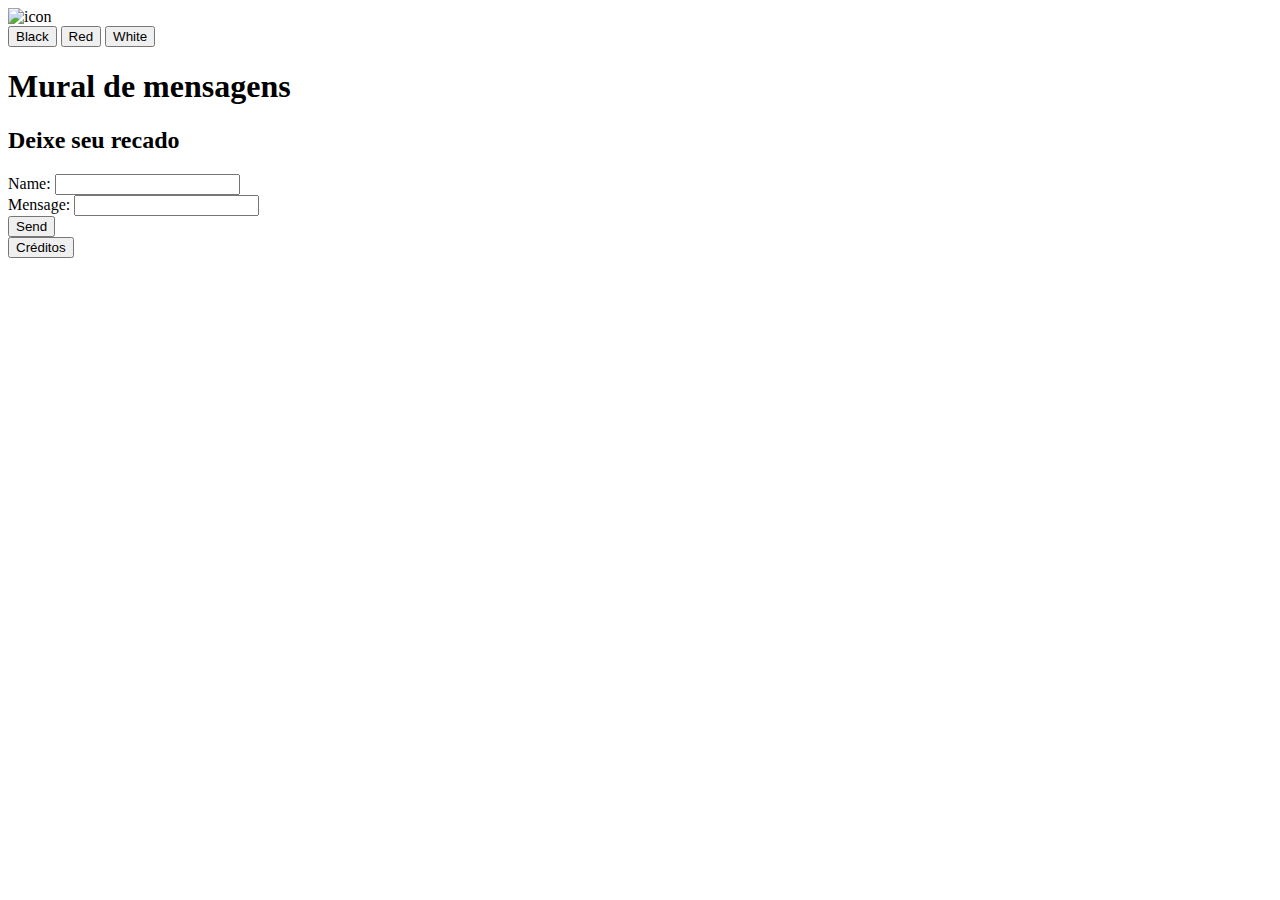
==== html/index.html @ e1947a63 "mudança rodapé" ====
<!DOCTYPE html>
<html>

    <head>

        <title> AV1 </title>
        <link rel="stylesheet" href="../css/style.css">
        <script type=""></script>
        <meta charset="utf-8">

    </head>

    <body>
        <div class="header">

            <img class="icon" src="../imgs/rocket.png" alt="icon" >

            <div class="background_Color_Buttons">
                <button class="b1" onclick="set_Color(1)"> Black </button>
                <button class="b2" onclick="set_Color(2)"> Red </button> 
                <button class="b3" onclick="set_Color(3)"> White </button> 
            </div>
            
            <script>

                function set_Color(num) {
                    if(num == 1) {
                        document.querySelector("body").style.background = "Black";
                        document.querySelector("body").style.color = "White";
                    }

                    if(num == 2) {
                        document.querySelector("body").style.background = "Red";
                        document.querySelector("body").style.color = "Initial";
                    }

                    if(num == 3) {
                        document.querySelector("body").style.background = "Initial";
                        document.querySelector("body").style.color = "Initial";
                    }
                }

            </script>
         

        </div>

        <h1> Mural de mensagens</h1>
        <h2>Deixe seu recado</h2>

        <form action="/pagina-processa-dados-do-form" method="post">
            <div>
                <label for="name"> Name: </label>
                <input type="text" id="name"/>
            </div>
            
            <div>
                <label for="msg"> Mensage: </label>
                <input type="text" id="msg"/>
            </div>

            <div class="button">
                <button class="btn_Send_Menssage" type="submit" onclick="create_Menssage()">Send</button>
            </div>

            <script>
                function create_Menssage() {

                    var box = document.createElement("div");
                    var name = document.getElementById("name").value;
                    var menssage = document.getElementById("msg").value;
                    
                    document.write(name + ":" + menssage);
                    
                }

            </script>
        </form>

        <script>
            if (document.querySelector("body").style.background == "Black") {
                document.querySelector("btn_Send_Menssage").style.background = "White";
            }
        </script>
        
         <footer>

            <div class="rodapé">

                 <button class="b4" onclick="abrir_Janela()"> Créditos </button>

            </div>
            
            <script type="text/javascript">

                function abrir_Janela() {
                     window.open('time.html','time','toolbar=no,location=no,status=no,menubar=no,scrollbars=no,resizable=no,width=500,height=500')
                 }

            </script>

        </footer>


            

    </body>

</html>
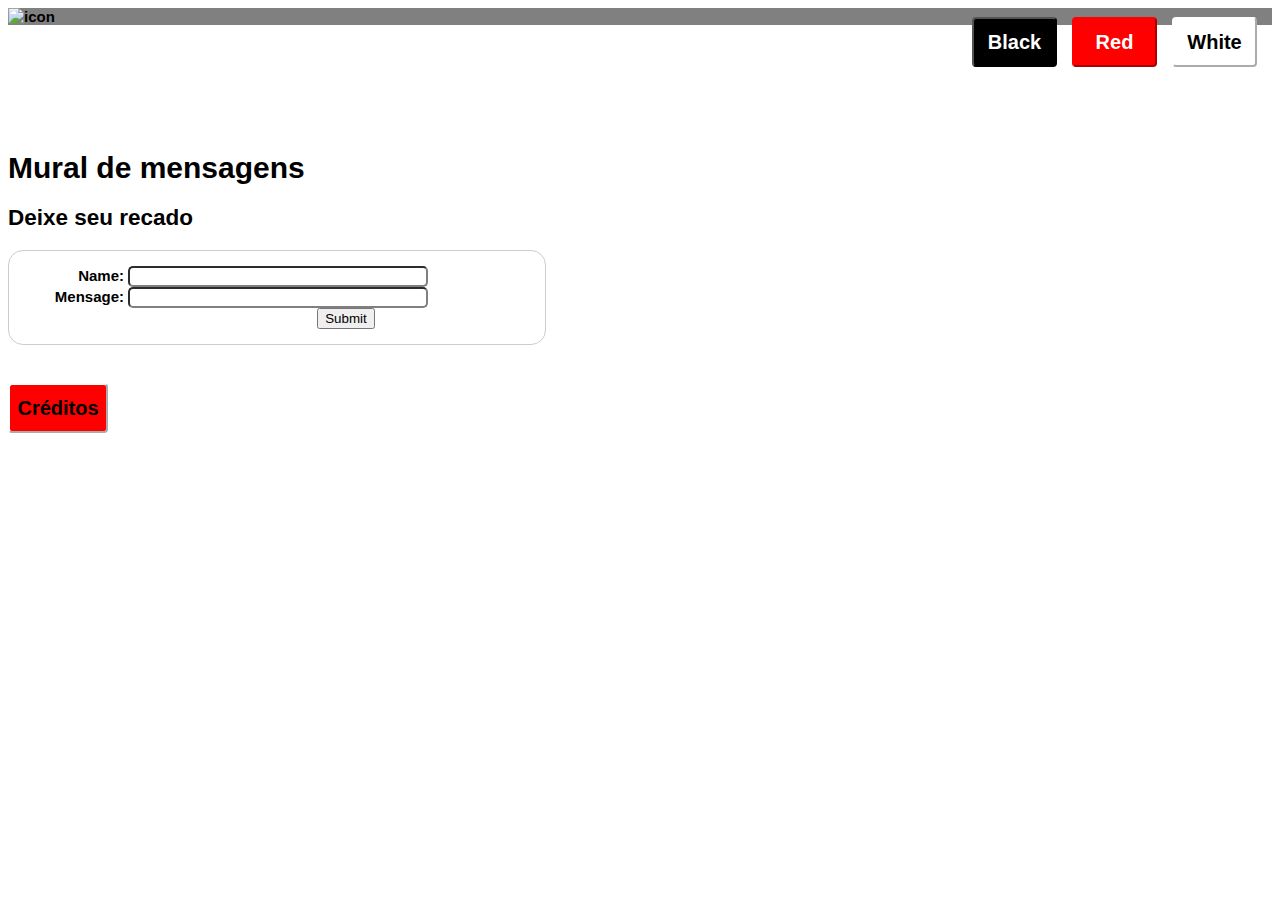
==== commit 432afcfe: "Chat functions" ====
--- a/html/index.html
+++ b/html/index.html
@@ -7,7 +7,7 @@
         <link rel="stylesheet" href="../css/style.css">
         <script type=""></script>
         <meta charset="utf-8">
-
+                <script type="text/javascript" src="../js/chat.js"></script>
     </head>
 
     <body>
@@ -44,44 +44,29 @@
          
 
         </div>
+        <div>
+            <h1> Mural de mensagens</h1>
+            <h2>Deixe seu recado</h2>
 
-        <h1> Mural de mensagens</h1>
-        <h2>Deixe seu recado</h2>
+            <div>
+                <form name="message" action="">
+                    <label id = "inputname" for="name"> Name: </label>
+                    <input name="username" type="text" id="username" />
+                    
+                    <label id = "inputmsg" for="msg"> Mensage: </label>
+                    <input name="usermsg" type="text" id="usermsg" />
 
-        <form action="/pagina-processa-dados-do-form" method="post">
-            <div>
-                <label for="name"> Name: </label>
-                <input type="text" id="name"/>
-            </div>
-            
-            <div>
-                <label for="msg"> Mensage: </label>
-                <input type="text" id="msg"/>
+                    <div class="button">
+                        <button type="button" onclick="SendMessage()">Submit</button>
+                    </div>
+
+                </form>
             </div>
 
-            <div class="button">
-                <button class="btn_Send_Menssage" type="submit" onclick="create_Menssage()">Send</button>
+            <div id = "muralmessage">
+                
             </div>
-
-            <script>
-                function create_Menssage() {
-
-                    var box = document.createElement("div");
-                    var name = document.getElementById("name").value;
-                    var menssage = document.getElementById("msg").value;
-                    
-                    document.write(name + ":" + menssage);
-                    
-                }
-
-            </script>
-        </form>
-
-        <script>
-            if (document.querySelector("body").style.background == "Black") {
-                document.querySelector("btn_Send_Menssage").style.background = "White";
-            }
-        </script>
+        </div>
         
          <footer>
 
--- a/css/style.css
+++ b/css/style.css
@@ -0,0 +1,112 @@
+
+body {
+    font-family: sans-serif;
+    font-size: 15px;
+    font-weight: bold;
+    
+}
+.header {
+    display: inline-flexbox;
+    position: relative;
+    background-color: gray;
+}
+.icon {
+    height: 6%; 
+    width: 6%;
+}
+.background_Color_Buttons {
+    display: inline-flex;
+    position: relative;
+    float: right;
+    
+}
+.b1 {
+    font-size: 20px;
+    font-weight: bold;
+    background-color: black;
+    color: white;
+    width: 100px;
+    height: 50px;
+    border-radius: 4px;
+    cursor: pointer;
+    margin-right: 5%;
+    margin-top: 3%;
+}
+.b2 {
+    font-size: 20px;
+    font-weight: bold;
+    background-color: red;
+    color: white;
+    width: 100px;
+    height: 50px;
+    border-radius: 4px;
+    border-color: red;
+    cursor: pointer;
+    margin-right: 5%;
+    margin-top: 3%;
+}
+.b3 {
+    font-size: 20px;
+    font-weight: bold;
+    background-color: white;
+    color: black;
+    width: 100px;
+    height: 50px;
+    border-radius: 4px;
+    border-color: white;
+    cursor: pointer;
+    margin-right: 5%;
+    margin-top: 3%;
+}
+.b4 {
+    font-size: 20px;
+    font-weight: bold;
+    background-color: red;
+    color: black;
+    width: 100px;
+    height: 50px;
+    border-radius: 4px;
+    border-color: white;
+    cursor: pointer;
+    margin-right: 5%;
+    margin-top: 3%;
+}
+h1 {
+    margin-top: 10%;
+}
+form {
+    width: 40%;
+    /* Para ver as bordas do formulário */
+    padding: 1em;
+    border: 1px solid #CCC;
+    border-radius: 1em;
+}
+form div + div {
+    margin-top: 10px;
+}
+label {
+    
+    display: inline-block;
+    width: 100px;
+    text-align: right;
+}
+input {
+    width: 300px;
+    box-sizing: border-box;
+    border-radius: 5px ;
+    border-color: gray;
+}
+.button {
+    margin-left: 58%;
+    
+}
+.btn_Send_Menssage {
+    font-size: 16px;
+    font-weight: bold;
+    background-color: black;
+    color: white;
+    width: 100px;
+    height: 40px;
+    border-radius: 4px;
+    border-color: black;
+}
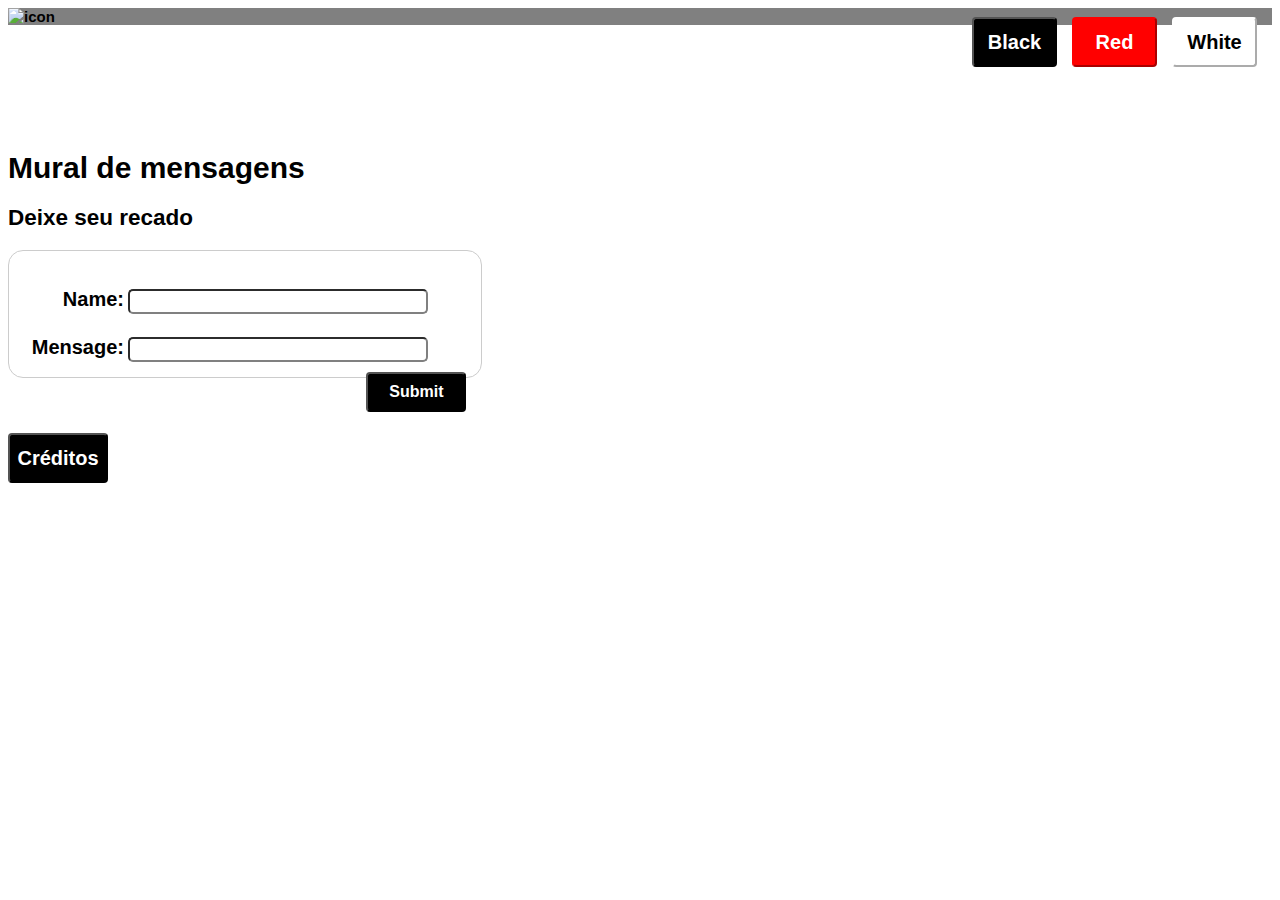
==== commit 2c897827: "organizado" ====
--- a/html/index.html
+++ b/html/index.html
@@ -8,6 +8,8 @@
         <script type=""></script>
         <meta charset="utf-8">
                 <script type="text/javascript" src="../js/chat.js"></script>
+                <script type="text/javascript" src="../js/changeBackgroundColor.js"></script>
+                <script type="text/javascript" src="../js/pop-up.js"></script>
     </head>
 
     <body>
@@ -21,34 +23,13 @@
                 <button class="b3" onclick="set_Color(3)"> White </button> 
             </div>
             
-            <script>
+        </div>
 
-                function set_Color(num) {
-                    if(num == 1) {
-                        document.querySelector("body").style.background = "Black";
-                        document.querySelector("body").style.color = "White";
-                    }
-
-                    if(num == 2) {
-                        document.querySelector("body").style.background = "Red";
-                        document.querySelector("body").style.color = "Initial";
-                    }
-
-                    if(num == 3) {
-                        document.querySelector("body").style.background = "Initial";
-                        document.querySelector("body").style.color = "Initial";
-                    }
-                }
-
-            </script>
-         
-
-        </div>
-        <div>
+        <div class="container">
             <h1> Mural de mensagens</h1>
             <h2>Deixe seu recado</h2>
 
-            <div>
+            <div class="form">
                 <form name="message" action="">
                     <label id = "inputname" for="name"> Name: </label>
                     <input name="username" type="text" id="username" />
@@ -57,7 +38,7 @@
                     <input name="usermsg" type="text" id="usermsg" />
 
                     <div class="button">
-                        <button type="button" onclick="SendMessage()">Submit</button>
+                        <button class="btn_Send_Message" type="button" onclick="SendMessage()"> Submit </button>
                     </div>
 
                 </form>
@@ -72,17 +53,9 @@
 
             <div class="rodapé">
 
-                 <button class="b4" onclick="abrir_Janela()"> Créditos </button>
+                 <button class="b1" onclick="openWindow()"> Créditos </button>
 
             </div>
-            
-            <script type="text/javascript">
-
-                function abrir_Janela() {
-                     window.open('time.html','time','toolbar=no,location=no,status=no,menubar=no,scrollbars=no,resizable=no,width=500,height=500')
-                 }
-
-            </script>
 
         </footer>
 
--- a/css/style.css
+++ b/css/style.css
@@ -71,11 +71,19 @@
     margin-right: 5%;
     margin-top: 3%;
 }
+.conteiner {
+
+    
+}
+.form {
+    position: relative;
+    
+}
 h1 {
     margin-top: 10%;
 }
 form {
-    width: 40%;
+    width: 35%;
     /* Para ver as bordas do formulário */
     padding: 1em;
     border: 1px solid #CCC;
@@ -85,22 +93,25 @@
     margin-top: 10px;
 }
 label {
-    
+    margin-top: 5%;
     display: inline-block;
     width: 100px;
     text-align: right;
+    font-size: 20px;
 }
 input {
     width: 300px;
+    height: 25px;
     box-sizing: border-box;
     border-radius: 5px ;
     border-color: gray;
 }
 .button {
-    margin-left: 58%;
+    float: right;
+    margin-top: 10px;
     
 }
-.btn_Send_Menssage {
+.btn_Send_Message {
     font-size: 16px;
     font-weight: bold;
     background-color: black;
@@ -110,3 +121,7 @@
     border-radius: 4px;
     border-color: black;
 }
+#muralmessage{
+    
+    display: inline-block;
+}
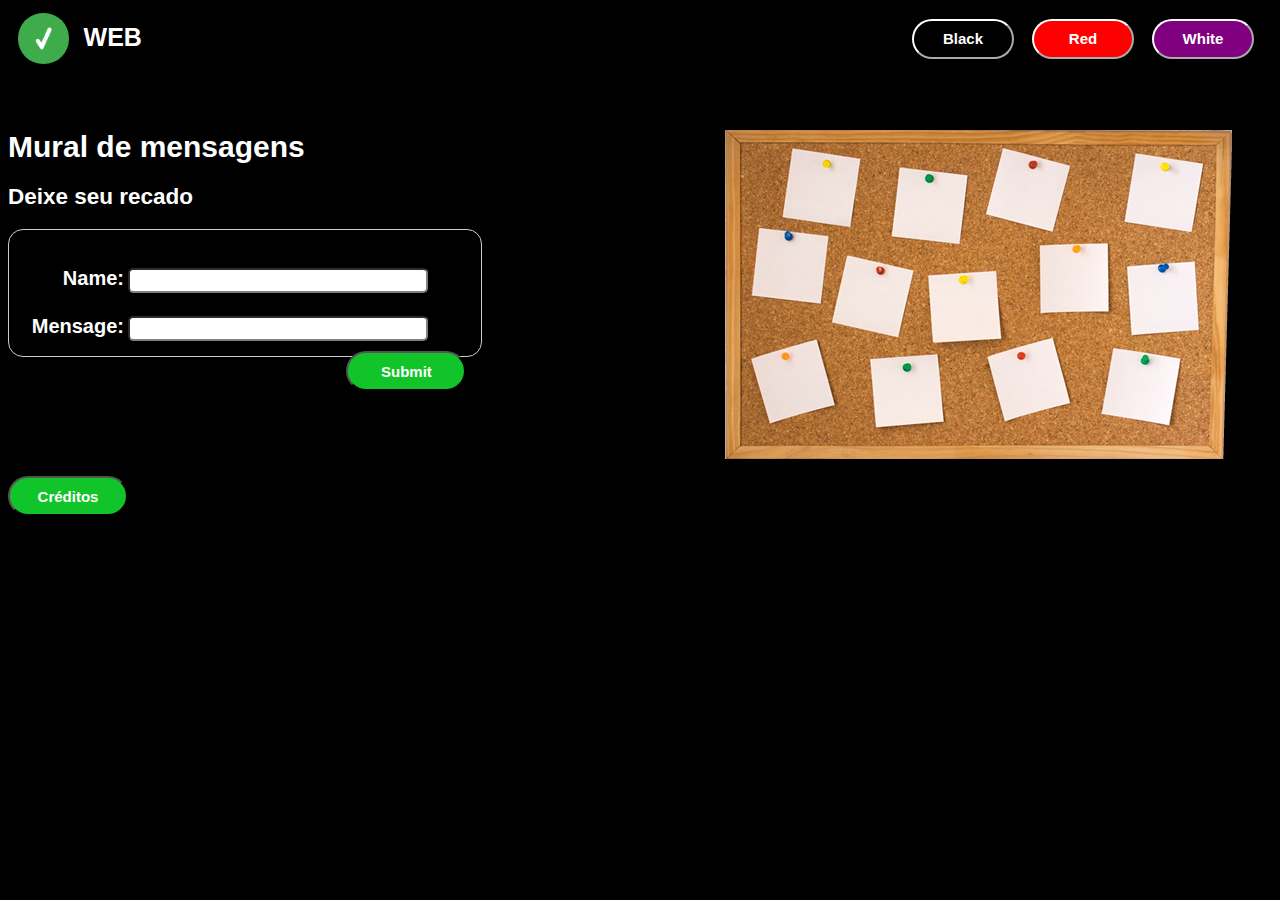
==== commit 3fabc356: "Style aplication" ====
--- a/html/index.html
+++ b/html/index.html
@@ -15,7 +15,8 @@
     <body>
         <div class="header">
 
-            <img class="icon" src="../imgs/rocket.png" alt="icon" >
+            <img class="icon" src="../imgs/icon.jpg" alt="icon" >
+            <p> WEB </p>
 
             <div class="background_Color_Buttons">
                 <button class="b1" onclick="set_Color(1)"> Black </button>
@@ -26,6 +27,11 @@
         </div>
 
         <div class="container">
+
+            <figure>
+                <img class="main" src="../imgs/mural.png" alt="mural">
+            </figure>
+
             <h1> Mural de mensagens</h1>
             <h2>Deixe seu recado</h2>
 
@@ -53,7 +59,7 @@
 
             <div class="rodapé">
 
-                 <button class="b1" onclick="openWindow()"> Créditos </button>
+                 <button class="btn_Send_Message" onclick="openWindow()"> Créditos </button>
 
             </div>
 
--- a/css/style.css
+++ b/css/style.css
@@ -3,16 +3,28 @@
     font-family: sans-serif;
     font-size: 15px;
     font-weight: bold;
+    background-color: black;
+    color: white;
     
 }
 .header {
     display: inline-flexbox;
     position: relative;
-    background-color: gray;
 }
 .icon {
-    height: 6%; 
-    width: 6%;
+    height: 4%; 
+    width: 4%;
+    border-radius: 25px;
+    margin-top: 5px;
+    margin-left: 10px;
+}
+p {
+    font-size: 25px;
+    display: inline;
+    position: absolute;
+    margin-left: 15px;
+    margin-top: 15px;
+    
 }
 .background_Color_Buttons {
     display: inline-flex;
@@ -21,51 +33,39 @@
     
 }
 .b1 {
-    font-size: 20px;
+    font-size: 15px;
     font-weight: bold;
     background-color: black;
     color: white;
-    width: 100px;
-    height: 50px;
-    border-radius: 4px;
+    width: 120px;
+    height: 40px;
+    border-color: white;
+    border-radius: 25px;
     cursor: pointer;
     margin-right: 5%;
     margin-top: 3%;
 }
 .b2 {
-    font-size: 20px;
+    font-size: 15px;
     font-weight: bold;
     background-color: red;
     color: white;
-    width: 100px;
-    height: 50px;
-    border-radius: 4px;
-    border-color: red;
+    width: 120px;
+    height: 40px;
+    border-radius: 25px;
+    border-color: white;
     cursor: pointer;
     margin-right: 5%;
     margin-top: 3%;
 }
 .b3 {
-    font-size: 20px;
+    font-size: 15px;
     font-weight: bold;
-    background-color: white;
-    color: black;
-    width: 100px;
-    height: 50px;
-    border-radius: 4px;
-    border-color: white;
-    cursor: pointer;
-    margin-right: 5%;
-    margin-top: 3%;
-}
-.b4 {
-    font-size: 20px;
-    font-weight: bold;
-    background-color: red;
-    color: black;
-    width: 100px;
-    height: 50px;
-    border-radius: 4px;
+    background-color: purple;
+    color: white;
+    width: 120px;
+    height: 40px;
+    border-radius: 25px;
     border-color: white;
     cursor: pointer;
     margin-right: 5%;
@@ -80,7 +80,11 @@
     
 }
 h1 {
-    margin-top: 10%;
+    margin-top: 5%;
+}
+.main {
+    position: relative;
+    float: right;
 }
 form {
     width: 35%;
@@ -112,16 +116,27 @@
     
 }
 .btn_Send_Message {
-    font-size: 16px;
+    font-size: 15px;
     font-weight: bold;
-    background-color: black;
+    background-color: rgb(17, 196, 41);
     color: white;
-    width: 100px;
+    width: 120px;
     height: 40px;
-    border-radius: 4px;
+    border-radius: 25px;
     border-color: black;
+    cursor: pointer;
+    
 }
 #muralmessage{
-    
     display: inline-block;
+    width: 100%;
 }
+
+.integrantes{
+    position:relative;
+    height: 100px; 
+    width: 100px;
+}
+figcaption {
+    margin-top: 10px;
+}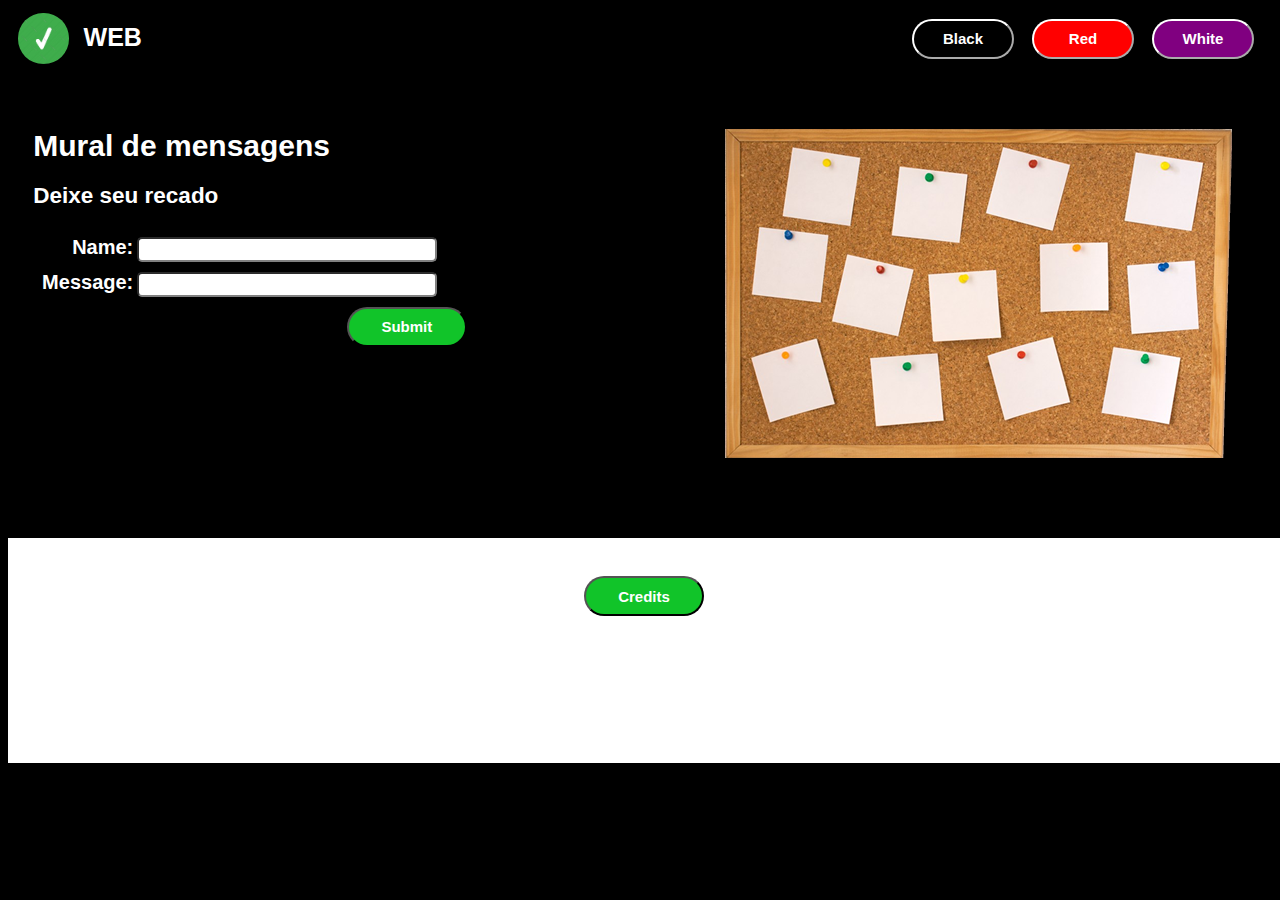
==== commit 662a6b89: "att" ====
--- a/html/index.html
+++ b/html/index.html
@@ -39,10 +39,10 @@
                 <form name="message" action="">
                     <label id = "inputname" for="name"> Name: </label>
                     <input name="username" type="text" id="username" />
-                    
-                    <label id = "inputmsg" for="msg"> Mensage: </label>
+                    <br>
+                    <label id = "inputmsg" for="msg"> Message: </label>
                     <input name="usermsg" type="text" id="usermsg" />
-
+                    <br>
                     <div class="button">
                         <button class="btn_Send_Message" type="button" onclick="SendMessage()"> Submit </button>
                     </div>
@@ -57,9 +57,9 @@
         
          <footer>
 
-            <div class="rodapé">
+            <div class="rodape">
 
-                 <button class="btn_Send_Message" onclick="openWindow()"> Créditos </button>
+                 <button class="btn_Send_Message" onclick="openWindow()"> Credits </button>
 
             </div>
 
--- a/css/style.css
+++ b/css/style.css
@@ -71,13 +71,20 @@
     margin-right: 5%;
     margin-top: 3%;
 }
-.conteiner {
-
+.container {
+    position: relative;
+    margin-left: 2%;
+    margin-bottom: 5%;
     
 }
 .form {
-    position: relative;
-    
+    width: 35%;
+    /* Colocar as margens */
+    /*
+    padding: 1em;
+    border: 1px solid #CCC;
+    border-radius: 1em;
+    */
 }
 h1 {
     margin-top: 5%;
@@ -86,18 +93,9 @@
     position: relative;
     float: right;
 }
-form {
-    width: 35%;
-    /* Para ver as bordas do formulário */
-    padding: 1em;
-    border: 1px solid #CCC;
-    border-radius: 1em;
-}
-form div + div {
-    margin-top: 10px;
-}
+
 label {
-    margin-top: 5%;
+    margin-top: 2%;
     display: inline-block;
     width: 100px;
     text-align: right;
@@ -125,18 +123,31 @@
     border-radius: 25px;
     border-color: black;
     cursor: pointer;
+    position: relative;
     
 }
-#muralmessage{
+#muralmessage {
     display: inline-block;
     width: 100%;
 }
 
-.integrantes{
+.integrantes {
     position:relative;
     height: 100px; 
     width: 100px;
 }
 figcaption {
     margin-top: 10px;
+}
+.rodape {
+    position: absolute;
+    margin-top: 3%;
+    margin-left: 45%;
+    
+}
+footer {
+    height: 25% !important;
+    width: 100% !important;
+    position:absolute !important;  
+    background-color: white;
 }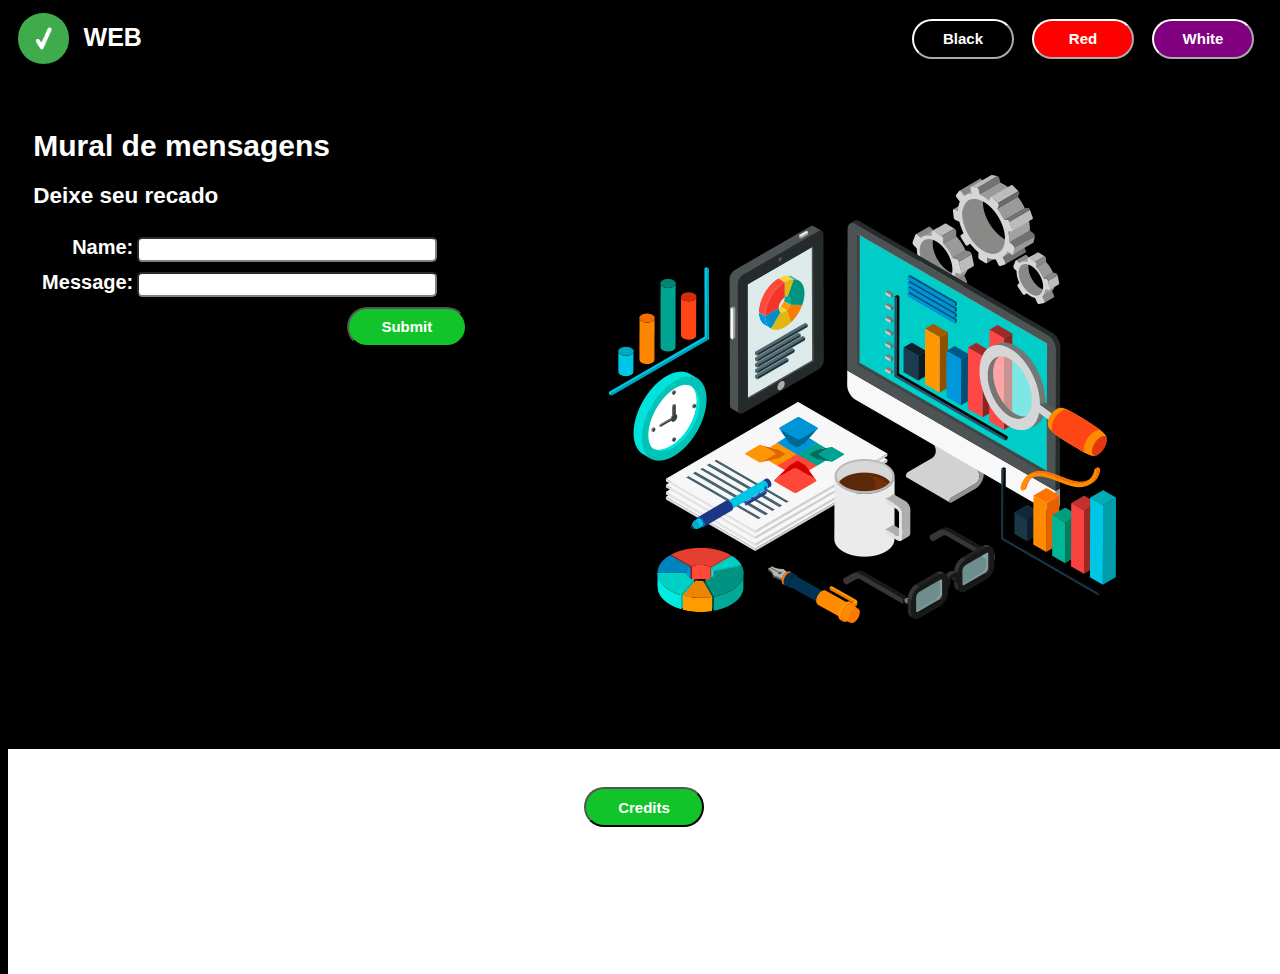
==== commit ca41bb6b: "Imagem de background" ====
--- a/html/index.html
+++ b/html/index.html
@@ -29,7 +29,7 @@
         <div class="container">
 
             <figure>
-                <img class="main" src="../imgs/mural.png" alt="mural">
+                <img class="main" src="../imgs/mural_2.png" alt="mural">
             </figure>
 
             <h1> Mural de mensagens</h1>
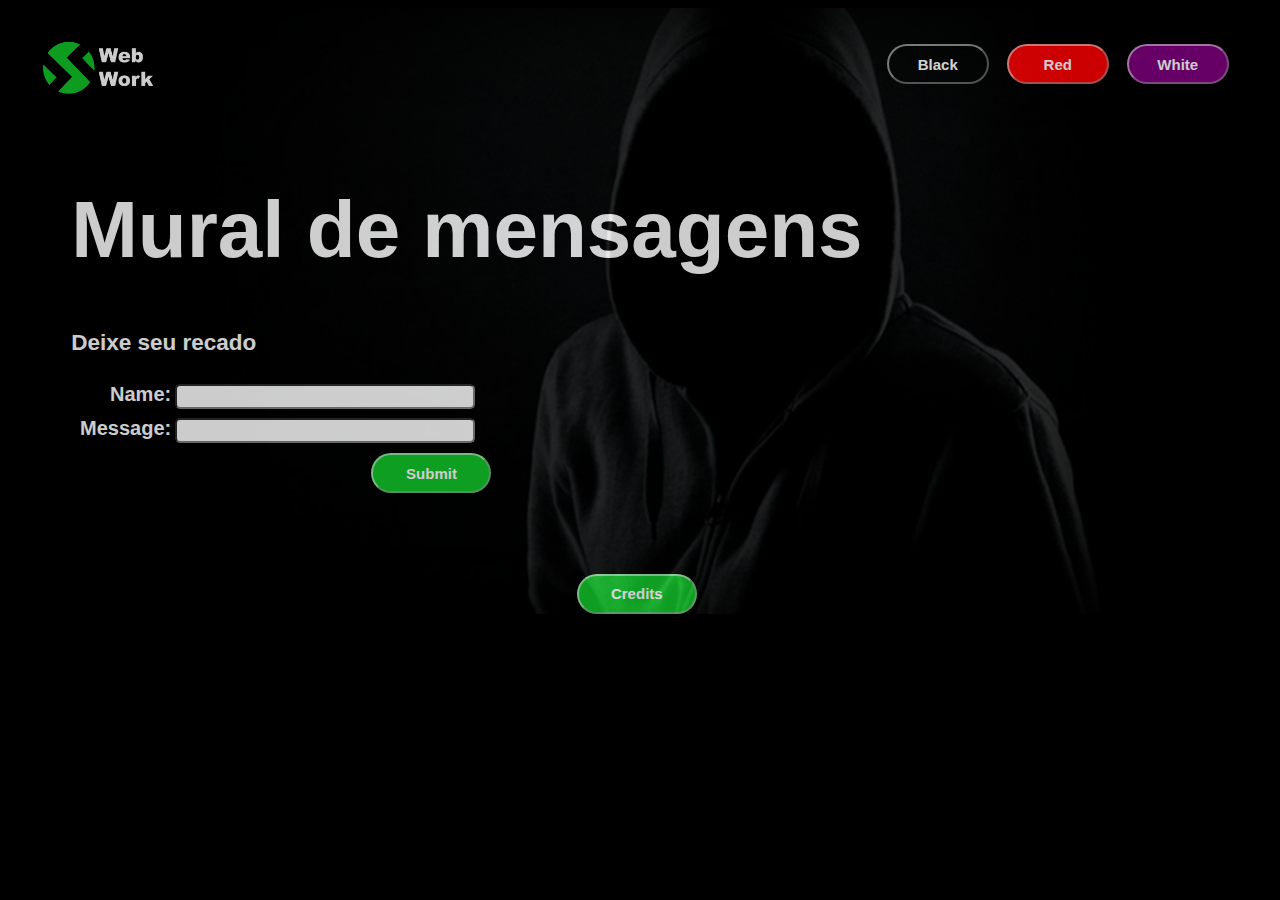
==== commit 913c95fb: "ultimas alterações" ====
--- a/html/index.html
+++ b/html/index.html
@@ -13,57 +13,60 @@
     </head>
 
     <body>
-        <div class="header">
+        <div class="imageBackground">
+        <div class="all">
+            <div class="header">
 
-            <img class="icon" src="../imgs/icon.jpg" alt="icon" >
-            <p> WEB </p>
+                <img class="icon" src="../imgs/logo.png" alt="icon" >
 
-            <div class="background_Color_Buttons">
-                <button class="b1" onclick="set_Color(1)"> Black </button>
-                <button class="b2" onclick="set_Color(2)"> Red </button> 
-                <button class="b3" onclick="set_Color(3)"> White </button> 
+                <div class="background_Color_Buttons">
+                    <button class="b1" onclick="set_Color(1)"> Black </button>
+                    <button class="b2" onclick="set_Color(2)"> Red </button> 
+                    <button class="b3" onclick="set_Color(3)"> White </button> 
+                </div>
+                
+            </div>
+
+            <div class="container">
+
+                <!-- <figure>
+                    <img class="main" src="../imgs/background_2.png" alt="mural">
+                </figure> -->
+
+                <h1> Mural de mensagens</h1>
+                <h2>Deixe seu recado</h2>
+
+                <div class="form">
+                    <form name="message" action="">
+                        <label id = "inputname" for="name"> Name: </label>
+                        <input name="username" type="text" id="username" />
+                        <br>
+                        <label id = "inputmsg" for="msg"> Message: </label>
+                        <input name="usermsg" type="text" id="usermsg" />
+                        <br>
+                        <div class="button">
+                            <button class="btn_Send_Message" type="button" onclick="SendMessage()"> Submit </button>
+                        </div>
+
+                    </form>
+                </div>
+
+                <div id = "muralmessage">
+                    
+                </div>
             </div>
             
+            <footer>
+
+                <div class="rodape">
+
+                    <button class="btn_Send_Message" onclick="openWindow()"> Credits </button>
+
+                </div>
+
+            </footer>
         </div>
-
-        <div class="container">
-
-            <figure>
-                <img class="main" src="../imgs/mural_2.png" alt="mural">
-            </figure>
-
-            <h1> Mural de mensagens</h1>
-            <h2>Deixe seu recado</h2>
-
-            <div class="form">
-                <form name="message" action="">
-                    <label id = "inputname" for="name"> Name: </label>
-                    <input name="username" type="text" id="username" />
-                    <br>
-                    <label id = "inputmsg" for="msg"> Message: </label>
-                    <input name="usermsg" type="text" id="usermsg" />
-                    <br>
-                    <div class="button">
-                        <button class="btn_Send_Message" type="button" onclick="SendMessage()"> Submit </button>
-                    </div>
-
-                </form>
-            </div>
-
-            <div id = "muralmessage">
-                
-            </div>
         </div>
-        
-         <footer>
-
-            <div class="rodape">
-
-                 <button class="btn_Send_Message" onclick="openWindow()"> Credits </button>
-
-            </div>
-
-        </footer>
 
 
             
--- a/css/style.css
+++ b/css/style.css
@@ -4,16 +4,41 @@
     font-size: 15px;
     font-weight: bold;
     background-color: black;
+
+    position: relative;
+    z-index:10;
+    
+    /* background-image: linear-gradient(to right, rgb(0, 0, 0), rgb(53, 53, 53)); */
     color: white;
     
 }
+
+.imageBackground{
+    background-image: url("../imgs/background_2.png");
+    background-position: center;
+    background-repeat: no-repeat;
+    background-size: 100%;
+
+}
+.all {
+    background-color: black;
+    position: relative;
+    opacity: 80%;
+    height: 100%; 
+    margin: 0;
+    width: 100%;
+    z-index:1;
+
+}
 .header {
+    padding: 2%;
     display: inline-flexbox;
     position: relative;
+    z-index: 11;
 }
 .icon {
-    height: 4%; 
-    width: 4%;
+    height: 10%; 
+    width: 10%;
     border-radius: 25px;
     margin-top: 5px;
     margin-left: 10px;
@@ -39,7 +64,7 @@
     color: white;
     width: 120px;
     height: 40px;
-    border-color: white;
+    border-color: rgba(255, 255, 255, 0.57);
     border-radius: 25px;
     cursor: pointer;
     margin-right: 5%;
@@ -53,7 +78,7 @@
     width: 120px;
     height: 40px;
     border-radius: 25px;
-    border-color: white;
+    border-color: rgba(255, 255, 255, 0.57);
     cursor: pointer;
     margin-right: 5%;
     margin-top: 3%;
@@ -66,14 +91,14 @@
     width: 120px;
     height: 40px;
     border-radius: 25px;
-    border-color: white;
+    border-color: rgba(255, 255, 255, 0.57);
     cursor: pointer;
     margin-right: 5%;
     margin-top: 3%;
 }
 .container {
     position: relative;
-    margin-left: 2%;
+    margin-left: 5%;
     margin-bottom: 5%;
     
 }
@@ -87,7 +112,8 @@
     */
 }
 h1 {
-    margin-top: 5%;
+    font-size: 80px;
+    /* margin-top: 10%; */
 }
 .main {
     position: relative;
@@ -121,7 +147,7 @@
     width: 120px;
     height: 40px;
     border-radius: 25px;
-    border-color: black;
+    border-color: rgba(255, 255, 255, 0.57);
     cursor: pointer;
     position: relative;
     
@@ -140,7 +166,7 @@
     margin-top: 10px;
 }
 .rodape {
-    position: absolute;
+    position: relative;
     margin-top: 3%;
     margin-left: 45%;
     
@@ -148,6 +174,6 @@
 footer {
     height: 25% !important;
     width: 100% !important;
-    position:absolute !important;  
-    background-color: white;
+    position: relative !important;  
+    /* background-color: rgb(0, 0, 0); */
 }